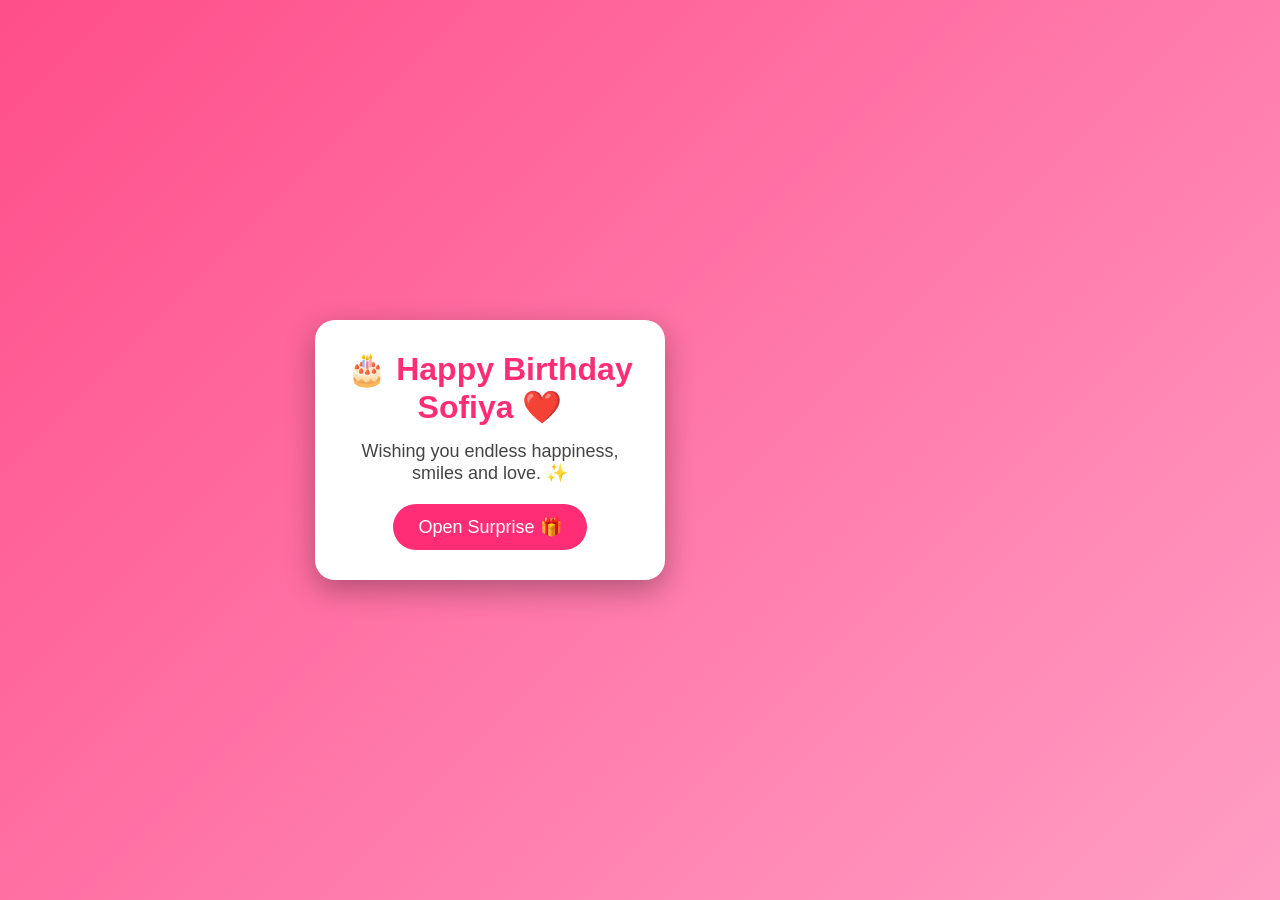
==== index.html @ 3e80b99e "Update index.html" ====
<!DOCTYPE html>
<html lang="en">
<head>
<meta charset="UTF-8">
<meta name="viewport" content="width=device-width, initial-scale=1.0">
<title>Happy Birthday Sofiya ❤️</title>
<link rel="stylesheet" href="style.css">

<style>
*{
margin:0;
padding:0;
box-sizing:border-box;
font-family:Arial,sans-serif;
}

body{
background:linear-gradient(135deg,#ff4e8a,#ff9ec4);
display:flex;
justify-content:center;
align-items:center;
height:100vh;
overflow:hidden;
}

.card{
background:white;
padding:30px;
border-radius:20px;
text-align:center;
box-shadow:0 10px 30px rgba(0,0,0,.3);
animation:pop 1s ease;
max-width:350px;
}

h1{
color:#ff2d75;
font-size:32px;
margin-bottom:15px;
}

p{
font-size:18px;
color:#444;
margin-bottom:20px;
}

button{
padding:12px 25px;
font-size:18px;
border:none;
border-radius:30px;
background:#ff2d75;
color:white;
cursor:pointer;
}

button:hover{
background:#ff0055;
}

#msg{
display:none;
margin-top:20px;
font-size:20px;
color:#e91e63;
font-weight:bold;
animation:fade 1s;
}

@keyframes pop{
from{
transform:scale(.5);
opacity:0;
}
to{
transform:scale(1);
opacity:1;
}
}

@keyframes fade{
from{
opacity:0;
}
to{
opacity:1;
}
}
</style>
</head>

<body>

<div class="card">
<h1>🎂 Happy Birthday Sofiya ❤️</h1>

<p>Wishing you endless happiness, smiles and love. ✨</p>

<button onclick="showMessage()">Open Surprise 🎁</button>
<div class="gallery">
  <h2>📸 Our Memories ❤️</h2>

  <img src="images/IMG-20251009-WA0004.jpg">
  <img src="images/IMG-20251013-WA0054.jpg">
  <img src="images/IMG-20251017-WA0032.jpg">
  <img src="images/IMG_20250712_102538.jpg">
  <img src="images/IMG_20250712_102603.jpg">
  <img src="images/SAVE_20251104_203151.jpg">
  <img src="images/SAVE_20251104_203432_1762999286112.jpg">
  <img src="images/SAVE_20251104_203517.jpg">
  <img src="images/Screenshot_2026-07-16-11-45-37-908.jpg">
  <img src="images/Snapchat-551487055.jpg">
</div>
<div id="msg">

<h2>💌 A Letter From My Heart 💌</h2>

<p>

Dear <b>Sofiya Sri</b>, ❤️

<br><br>

🎂 Happy Birthday to the most beautiful girl in my life.

<br><br>

Indha naal unakku romba special...
Aana enakku, indha naal adhavida special.
Yenna na, innaiku naan en manasula irukkura unmaiyana feelings-ah un kitta solla poren.

<br><br>

Nee en life-la vandha naal lendhu,
en sirippukku reason nee,
en santhoshathukku reason nee,
en future pathi yosikka vechadhum nee dhaan.

<br><br>

Unna paakum bodhellam,
en heart konjam adhigama beat aagudhu.
Un kooda pesura ovvoru nimishamum
enakku oru beautiful memory.

<br><br>

❤️ Sofiya...

I don't know what tomorrow brings...
But I know one thing...

<b>I Truly Love You. ❤️</b>

<br><br>

Un birthday-la naan ketkura ore oru gift...

💍 <b>Will You Be Mine Forever?</b>

<br><br>

Un kooda sirikka...
Un kooda nadakka...
Un kooda life fulla irukka...

Enakku oru chance kudupiya?

<br><br>

No matter what happens...
I promise to respect you,
care for you,
support you,
and stand by your side.

<br><br>

❤️ Happy Birthday My Queen ❤️

<br><br>

Forever Yours,

<br>

<b>Mugesh ❤️</b>

</p>

</div>
</div>
<div id="proposal" style="text-align:center; margin-top:25px; display:none;">

<h2>💍 Will You Be Mine Forever? ❤️</h2>

<button onclick="yesAnswer()">💖 Yes</button>

<button id="noBtn" onmouseover="moveButton()">💔 No</button>

</div>
<div id="hearts"></div>

<audio id="bgMusic">
  <source src="music/love.mp3" type="audio/mpeg">
</audio>

<canvas id="fireworks"></canvas>
  
<script src="script.js"></script>
</body>
</html>
---- style.css ----
*{
    margin:0;
    padding:0;
    box-sizing:border-box;
    font-family:Arial,sans-serif;
}

body{
    background:linear-gradient(135deg,#fff4e8,#ff9ec4);
    display:flex;
    justify-content:center;
    align-items:flex-start;
    min-height:100vh;
    overflow-y:auto;
    padding:20px;
}

.card{
    background:white;
    padding:30px;
    border-radius:20px;
    text-align:center;
    box-shadow:0 10px 30px rgba(0,0,0,.3);
    max-width:350px;
    animation:pop 1s ease;
    width:100%;
    max-width:400px;
}

h1{
    color:#ff2d75;
    font-size:32px;
    margin-bottom:15px;
}

p{
    font-size:18px;
    color:#444;
    margin-bottom:20px;
}

button{
    padding:12px 25px;
    border:none;
    border-radius:30px;
    background:#ff4081;
    color:white;
    font-size:18px;
    cursor:pointer;
    transition:.3s;
}

button:hover{
    background:#e91e63;
    transform:scale(1.05);
}

#msg{
    display:none;
    margin-top:20px;
    max-height:350px;
    overflow-y:auto;
    line-height:1.8;
}

@keyframes pop{
    from{
        transform:scale(.5);
        opacity:0;
    }
    to{
        transform:scale(1);
        opacity:1;
    }
}

@keyframes fade{
    from{
        opacity:0;
    }
    to{
        opacity:1;
    }
}
#hearts{
    position:fixed;
    top:0;
    left:0;
    width:100%;
    height:100%;
    pointer-events:none;
    overflow:hidden;
}
.heart{
    position:absolute;
    color:#ff4081;
    font-size:20px;
    animation:fall 5s linear forwards;
}

@keyframes fall{
    0%{
        transform:translateY(-10vh);
        opacity:1;
    }
    100%{
        transform:translateY(110vh);
        opacity:0;
    }
}
.gallery{
    display:none;
    grid-template-columns:repeat(2,1fr);
    gap:10px;
    margin-top:20px;
}

.gallery img{
    width:100%;
    height:180px;
    object-fit:cover;
    border-radius:12px;
    box-shadow:0 5px 15px 
rgba(0,0,0,.3);
}
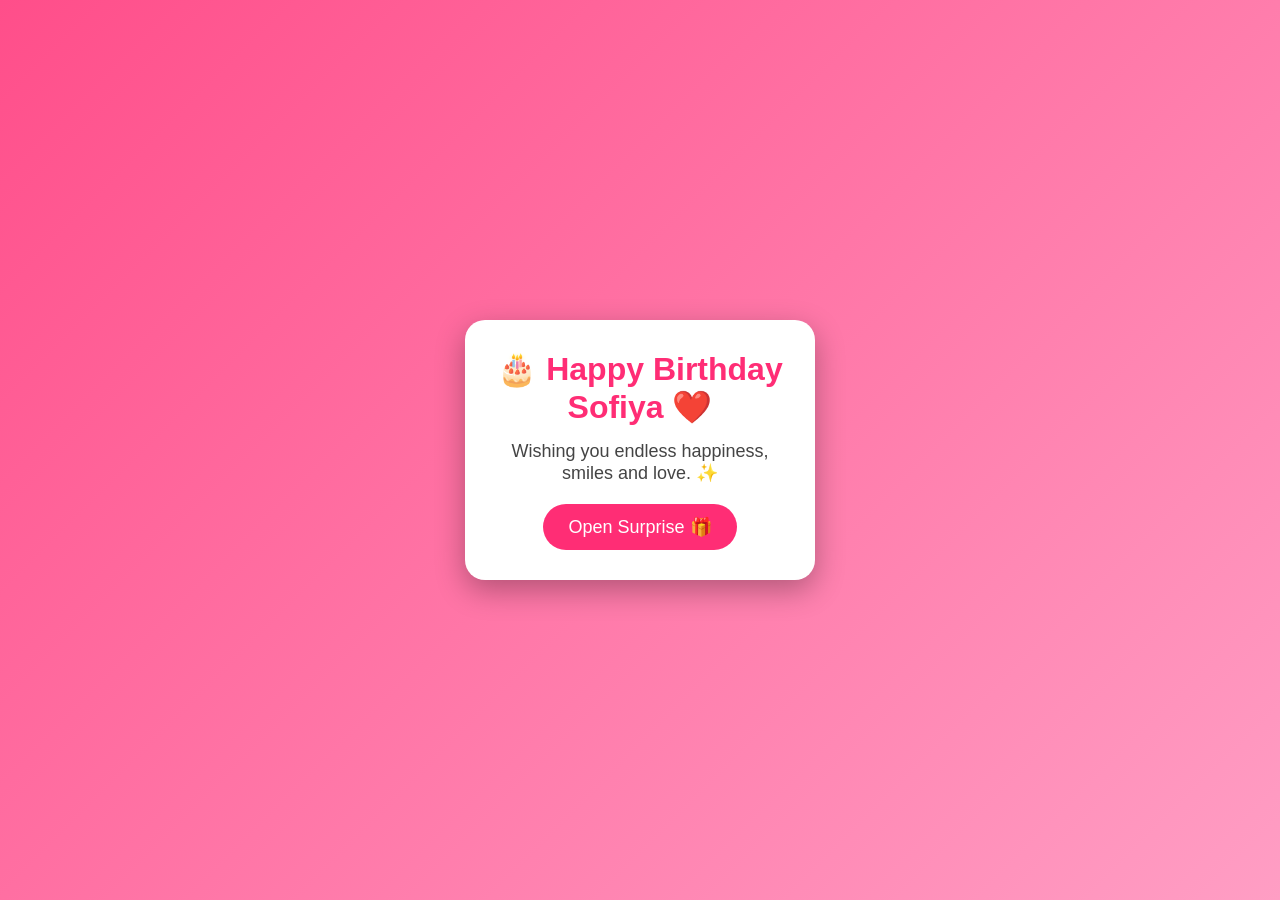
==== commit 0da0d03b: "Update index.html" ====
--- a/index.html
+++ b/index.html
@@ -97,7 +97,9 @@
 
 <p>Wishing you endless happiness, smiles and love. ✨</p>
 
-<button onclick="showMessage()">Open Surprise 🎁</button>
+<button onclick="location.href='gallery.html'">
+Open Surprise 🎁
+</button>
 <div class="gallery">
   <h2>📸 Our Memories ❤️</h2>
 
--- a/style.css
+++ b/style.css
@@ -123,3 +123,12 @@
     box-shadow:0 5px 15px 
 rgba(0,0,0,.3);
 }
+#fireworks{
+    position:fixed;
+    top:0;
+    left:0;
+    width:100%;
+    height:100%;
+    pointer-events:none;
+    z-index:999;
+}
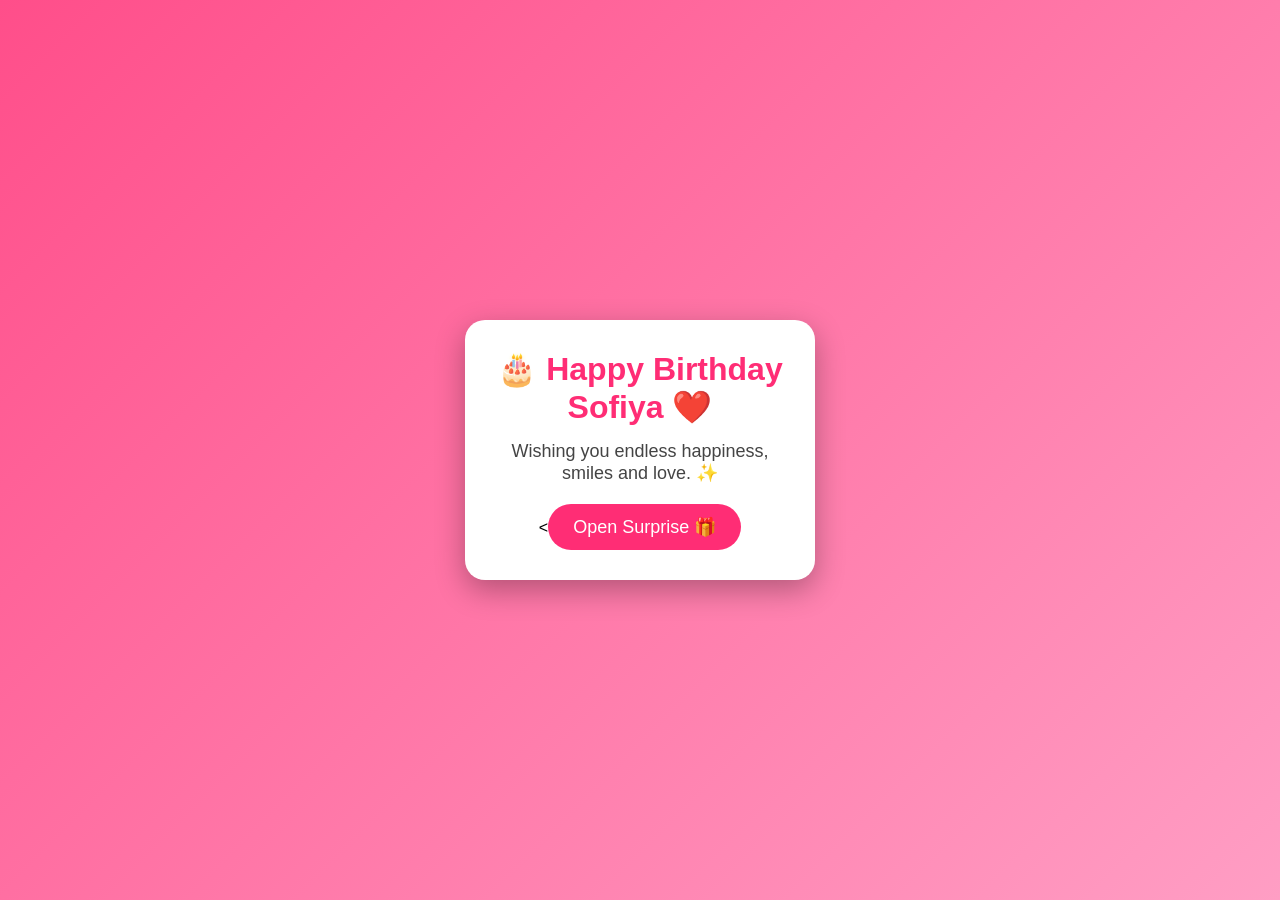
==== commit 21eee03b: "Update index.html" ====
--- a/index.html
+++ b/index.html
@@ -97,9 +97,7 @@
 
 <p>Wishing you endless happiness, smiles and love. ✨</p>
 
-<button onclick="location.href='gallery.html'">
-Open Surprise 🎁
-</button>
+<<button onclick="showMessage()">Open Surprise 🎁</button>
 <div class="gallery">
   <h2>📸 Our Memories ❤️</h2>
 
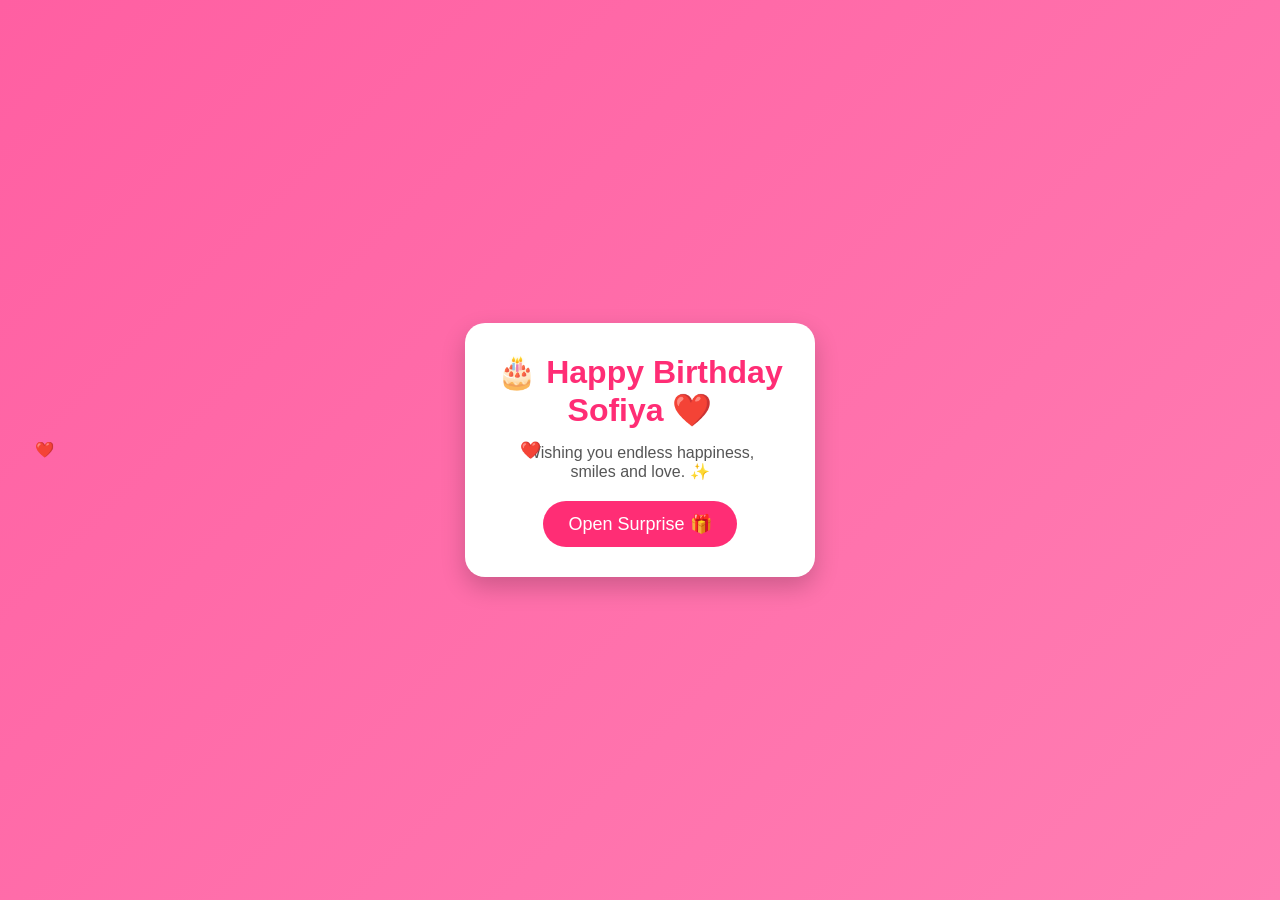
==== commit b4150167: "Update index.html" ====
--- a/index.html
+++ b/index.html
@@ -4,7 +4,6 @@
 <meta charset="UTF-8">
 <meta name="viewport" content="width=device-width, initial-scale=1.0">
 <title>Happy Birthday Sofiya ❤️</title>
-<link rel="stylesheet" href="style.css">
 
 <style>
 *{
@@ -15,7 +14,7 @@
 }
 
 body{
-background:linear-gradient(135deg,#ff4e8a,#ff9ec4);
+background:linear-gradient(135deg,#ff5fa2,#ff7eb3);
 display:flex;
 justify-content:center;
 align-items:center;
@@ -28,186 +27,87 @@
 padding:30px;
 border-radius:20px;
 text-align:center;
-box-shadow:0 10px 30px rgba(0,0,0,.3);
-animation:pop 1s ease;
 max-width:350px;
+box-shadow:0 10px 25px rgba(0,0,0,.2);
 }
 
 h1{
 color:#ff2d75;
-font-size:32px;
 margin-bottom:15px;
 }
 
 p{
-font-size:18px;
-color:#444;
+color:#555;
 margin-bottom:20px;
 }
 
 button{
+background:#ff2d75;
+color:white;
+border:none;
 padding:12px 25px;
 font-size:18px;
-border:none;
 border-radius:30px;
-background:#ff2d75;
-color:white;
 cursor:pointer;
 }
 
 button:hover{
-background:#ff0055;
+background:#ff0a61;
 }
 
-#msg{
-display:none;
-margin-top:20px;
+.heart{
+position:absolute;
+color:red;
 font-size:20px;
-color:#e91e63;
-font-weight:bold;
-animation:fade 1s;
+animation:fall 6s linear infinite;
 }
 
-@keyframes pop{
-from{
-transform:scale(.5);
-opacity:0;
-}
-to{
-transform:scale(1);
+@keyframes fall{
+0%{
+transform:translateY(-100px);
 opacity:1;
 }
-}
-
-@keyframes fade{
-from{
+100%{
+transform:translateY(110vh);
 opacity:0;
-}
-to{
-opacity:1;
 }
 }
 </style>
+
 </head>
 
 <body>
 
 <div class="card">
+
 <h1>🎂 Happy Birthday Sofiya ❤️</h1>
 
-<p>Wishing you endless happiness, smiles and love. ✨</p>
-
-<<button onclick="showMessage()">Open Surprise 🎁</button>
-<div class="gallery">
-  <h2>📸 Our Memories ❤️</h2>
-
-  <img src="images/IMG-20251009-WA0004.jpg">
-  <img src="images/IMG-20251013-WA0054.jpg">
-  <img src="images/IMG-20251017-WA0032.jpg">
-  <img src="images/IMG_20250712_102538.jpg">
-  <img src="images/IMG_20250712_102603.jpg">
-  <img src="images/SAVE_20251104_203151.jpg">
-  <img src="images/SAVE_20251104_203432_1762999286112.jpg">
-  <img src="images/SAVE_20251104_203517.jpg">
-  <img src="images/Screenshot_2026-07-16-11-45-37-908.jpg">
-  <img src="images/Snapchat-551487055.jpg">
-</div>
-<div id="msg">
-
-<h2>💌 A Letter From My Heart 💌</h2>
-
 <p>
-
-Dear <b>Sofiya Sri</b>, ❤️
-
-<br><br>
-
-🎂 Happy Birthday to the most beautiful girl in my life.
-
-<br><br>
-
-Indha naal unakku romba special...
-Aana enakku, indha naal adhavida special.
-Yenna na, innaiku naan en manasula irukkura unmaiyana feelings-ah un kitta solla poren.
-
-<br><br>
-
-Nee en life-la vandha naal lendhu,
-en sirippukku reason nee,
-en santhoshathukku reason nee,
-en future pathi yosikka vechadhum nee dhaan.
-
-<br><br>
-
-Unna paakum bodhellam,
-en heart konjam adhigama beat aagudhu.
-Un kooda pesura ovvoru nimishamum
-enakku oru beautiful memory.
-
-<br><br>
-
-❤️ Sofiya...
-
-I don't know what tomorrow brings...
-But I know one thing...
-
-<b>I Truly Love You. ❤️</b>
-
-<br><br>
-
-Un birthday-la naan ketkura ore oru gift...
-
-💍 <b>Will You Be Mine Forever?</b>
-
-<br><br>
-
-Un kooda sirikka...
-Un kooda nadakka...
-Un kooda life fulla irukka...
-
-Enakku oru chance kudupiya?
-
-<br><br>
-
-No matter what happens...
-I promise to respect you,
-care for you,
-support you,
-and stand by your side.
-
-<br><br>
-
-❤️ Happy Birthday My Queen ❤️
-
-<br><br>
-
-Forever Yours,
-
-<br>
-
-<b>Mugesh ❤️</b>
-
+Wishing you endless happiness,<br>
+smiles and love. ✨
 </p>
 
-</div>
-</div>
-<div id="proposal" style="text-align:center; margin-top:25px; display:none;">
-
-<h2>💍 Will You Be Mine Forever? ❤️</h2>
-
-<button onclick="yesAnswer()">💖 Yes</button>
-
-<button id="noBtn" onmouseover="moveButton()">💔 No</button>
+<button onclick="location.href='gallery.html'">
+Open Surprise 🎁
+</button>
 
 </div>
-<div id="hearts"></div>
 
-<audio id="bgMusic">
-  <source src="music/love.mp3" type="audio/mpeg">
-</audio>
+<script>
+setInterval(()=>{
+const heart=document.createElement("div");
+heart.className="heart";
+heart.innerHTML="❤️";
+heart.style.left=Math.random()*100+"vw";
+heart.style.fontSize=(15+Math.random()*20)+"px";
+document.body.appendChild(heart);
 
-<canvas id="fireworks"></canvas>
-  
-<script src="script.js"></script>
+setTimeout(()=>{
+heart.remove();
+},6000);
+
+},400);
+</script>
+
 </body>
 </html>
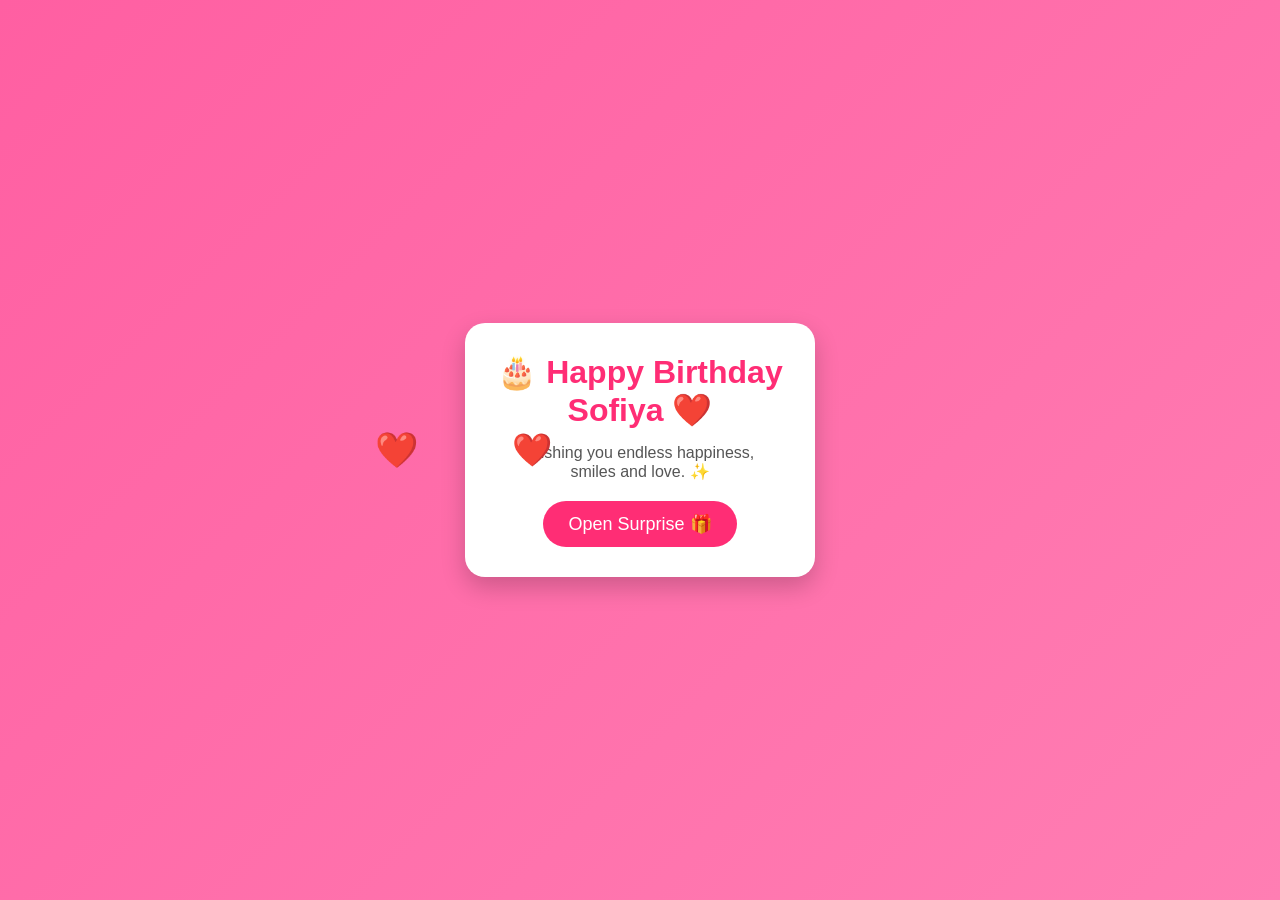
==== commit 0cc14320: "Update index.html" ====
--- a/index.html
+++ b/index.html
@@ -108,6 +108,15 @@
 
 },400);
 </script>
+<audio id="bgMusic" autoplay loop>
+    <source src="music/love.mp3" type="audio/mpeg">
+</audio>
+
+<script>
+document.addEventListener("click", function () {
+    document.getElementById("bgMusic").play();
+}, { once: true });
+</script>
 
 </body>
 </html>
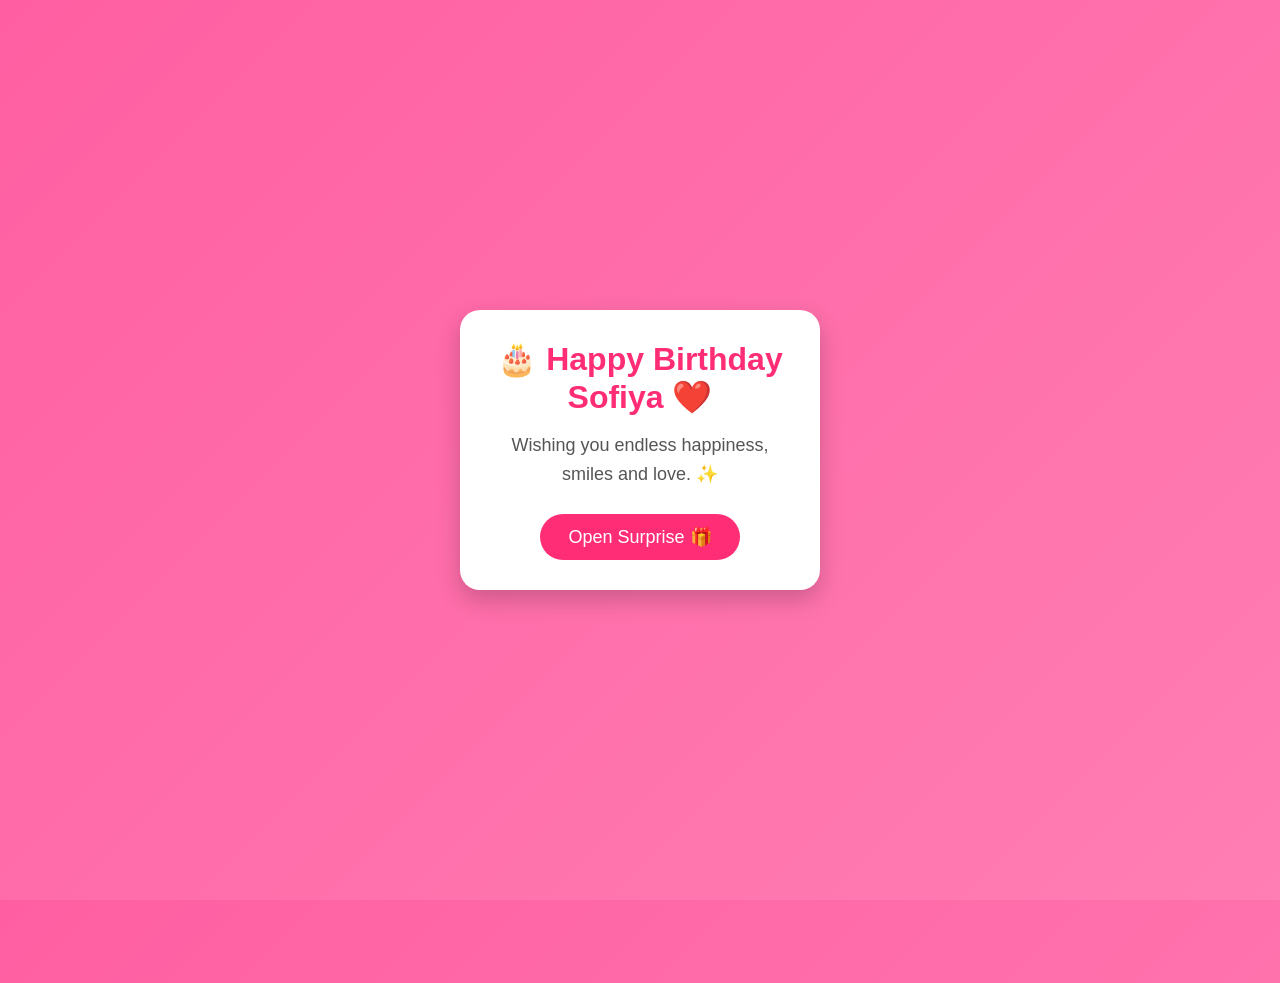
==== commit d03d8a67: "Update index.html" ====
--- a/index.html
+++ b/index.html
@@ -23,32 +23,38 @@
 }
 
 .card{
-background:white;
+background:#fff;
 padding:30px;
 border-radius:20px;
 text-align:center;
-max-width:350px;
+max-width:360px;
+width:90%;
 box-shadow:0 10px 25px rgba(0,0,0,.2);
+animation:pop .8s;
 }
 
 h1{
 color:#ff2d75;
 margin-bottom:15px;
+font-size:32px;
 }
 
 p{
 color:#555;
-margin-bottom:20px;
+font-size:18px;
+margin-bottom:25px;
+line-height:1.6;
 }
 
 button{
+padding:12px 28px;
+font-size:18px;
+border:none;
+border-radius:30px;
 background:#ff2d75;
-color:white;
-border:none;
-padding:12px 25px;
-font-size:18px;
-border-radius:30px;
+color:#fff;
 cursor:pointer;
+transition:.3s;
 }
 
 button:hover{
@@ -57,14 +63,15 @@
 
 .heart{
 position:absolute;
+top:-50px;
 color:red;
-font-size:20px;
-animation:fall 6s linear infinite;
+animation:fall linear forwards;
+pointer-events:none;
 }
 
 @keyframes fall{
 0%{
-transform:translateY(-100px);
+transform:translateY(-50px);
 opacity:1;
 }
 100%{
@@ -72,50 +79,81 @@
 opacity:0;
 }
 }
+
+@keyframes pop{
+from{
+transform:scale(.7);
+opacity:0;
+}
+to{
+transform:scale(1);
+opacity:1;
+}
+}
 </style>
 
 </head>
-
 <body>
 
 <div class="card">
 
-<h1>🎂 Happy Birthday Sofiya ❤️</h1>
+<h1>🎂 Happy Birthday<br>Sofiya ❤️</h1>
 
 <p>
 Wishing you endless happiness,<br>
 smiles and love. ✨
 </p>
 
-<button onclick="location.href='gallery.html'">
+<button onclick="openSurprise()">
 Open Surprise 🎁
 </button>
 
 </div>
 
+<audio id="bgMusic" loop>
+<source src="music/love.mp3" type="audio/mpeg">
+</audio>
+
 <script>
+
+const music=document.getElementById("bgMusic");
+
+function startMusic(){
+music.play().catch(()=>{});
+}
+
+document.addEventListener("click",startMusic,{once:true});
+document.addEventListener("touchstart",startMusic,{once:true});
+
+function openSurprise(){
+music.play().catch(()=>{});
+setTimeout(()=>{
+window.location.href="gallery.html";
+},500);
+}
+
 setInterval(()=>{
+
 const heart=document.createElement("div");
+
 heart.className="heart";
+
 heart.innerHTML="❤️";
+
 heart.style.left=Math.random()*100+"vw";
-heart.style.fontSize=(15+Math.random()*20)+"px";
+
+heart.style.fontSize=(18+Math.random()*20)+"px";
+
+heart.style.animationDuration=(4+Math.random()*3)+"s";
+
 document.body.appendChild(heart);
 
 setTimeout(()=>{
 heart.remove();
-},6000);
+},7000);
 
-},400);
-</script>
-<audio id="bgMusic" autoplay loop>
-    <source src="music/love.mp3" type="audio/mpeg">
-</audio>
+},300);
 
-<script>
-document.addEventListener("click", function () {
-    document.getElementById("bgMusic").play();
-}, { once: true });
 </script>
 
 </body>
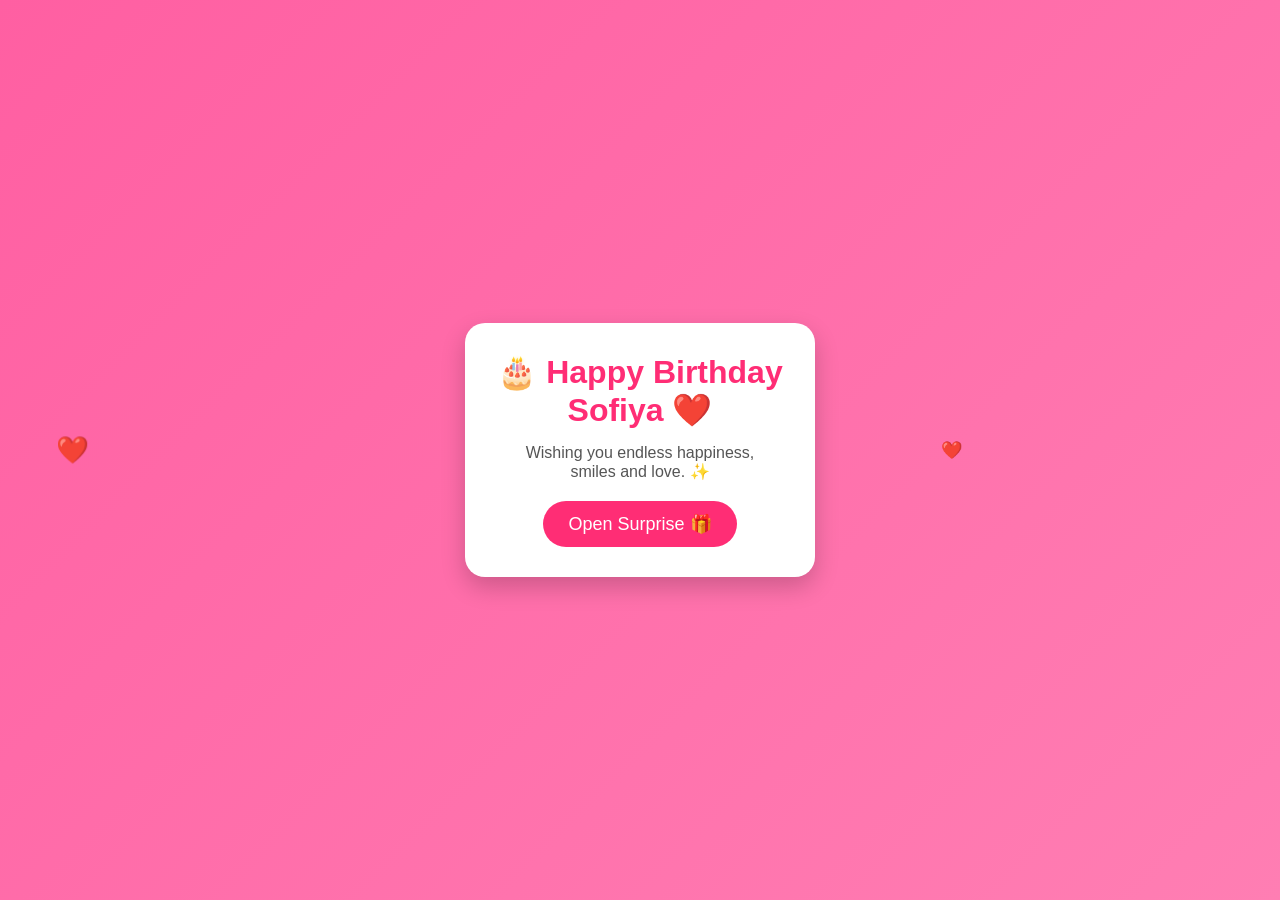
==== commit d1b11a18: "Refactor index.html for styling and interaction changes Updated styles and modified button functiona" ====
--- a/index.html
+++ b/index.html
@@ -23,38 +23,32 @@
 }
 
 .card{
-background:#fff;
+background:white;
 padding:30px;
 border-radius:20px;
 text-align:center;
-max-width:360px;
-width:90%;
+max-width:350px;
 box-shadow:0 10px 25px rgba(0,0,0,.2);
-animation:pop .8s;
 }
 
 h1{
 color:#ff2d75;
 margin-bottom:15px;
-font-size:32px;
 }
 
 p{
 color:#555;
-font-size:18px;
-margin-bottom:25px;
-line-height:1.6;
+margin-bottom:20px;
 }
 
 button{
-padding:12px 28px;
+background:#ff2d75;
+color:white;
+border:none;
+padding:12px 25px;
 font-size:18px;
-border:none;
 border-radius:30px;
-background:#ff2d75;
-color:#fff;
 cursor:pointer;
-transition:.3s;
 }
 
 button:hover{
@@ -63,15 +57,14 @@
 
 .heart{
 position:absolute;
-top:-50px;
 color:red;
-animation:fall linear forwards;
-pointer-events:none;
+font-size:20px;
+animation:fall 6s linear infinite;
 }
 
 @keyframes fall{
 0%{
-transform:translateY(-50px);
+transform:translateY(-100px);
 opacity:1;
 }
 100%{
@@ -79,81 +72,41 @@
 opacity:0;
 }
 }
-
-@keyframes pop{
-from{
-transform:scale(.7);
-opacity:0;
-}
-to{
-transform:scale(1);
-opacity:1;
-}
-}
 </style>
 
 </head>
+
 <body>
 
 <div class="card">
 
-<h1>🎂 Happy Birthday<br>Sofiya ❤️</h1>
+<h1>🎂 Happy Birthday Sofiya ❤️</h1>
 
 <p>
 Wishing you endless happiness,<br>
 smiles and love. ✨
 </p>
 
-<button onclick="openSurprise()">
+<button onclick="location.href='gallery.html'">
 Open Surprise 🎁
 </button>
 
 </div>
 
-<audio id="bgMusic" loop>
-<source src="music/love.mp3" type="audio/mpeg">
-</audio>
-
 <script>
-
-const music=document.getElementById("bgMusic");
-
-function startMusic(){
-music.play().catch(()=>{});
-}
-
-document.addEventListener("click",startMusic,{once:true});
-document.addEventListener("touchstart",startMusic,{once:true});
-
-function openSurprise(){
-music.play().catch(()=>{});
-setTimeout(()=>{
-window.location.href="gallery.html";
-},500);
-}
-
 setInterval(()=>{
-
 const heart=document.createElement("div");
-
 heart.className="heart";
-
 heart.innerHTML="❤️";
-
 heart.style.left=Math.random()*100+"vw";
-
-heart.style.fontSize=(18+Math.random()*20)+"px";
-
-heart.style.animationDuration=(4+Math.random()*3)+"s";
-
+heart.style.fontSize=(15+Math.random()*20)+"px";
 document.body.appendChild(heart);
 
 setTimeout(()=>{
 heart.remove();
-},7000);
+},6000);
 
-},300);
-
+},400);
 </script>
 
 </body>
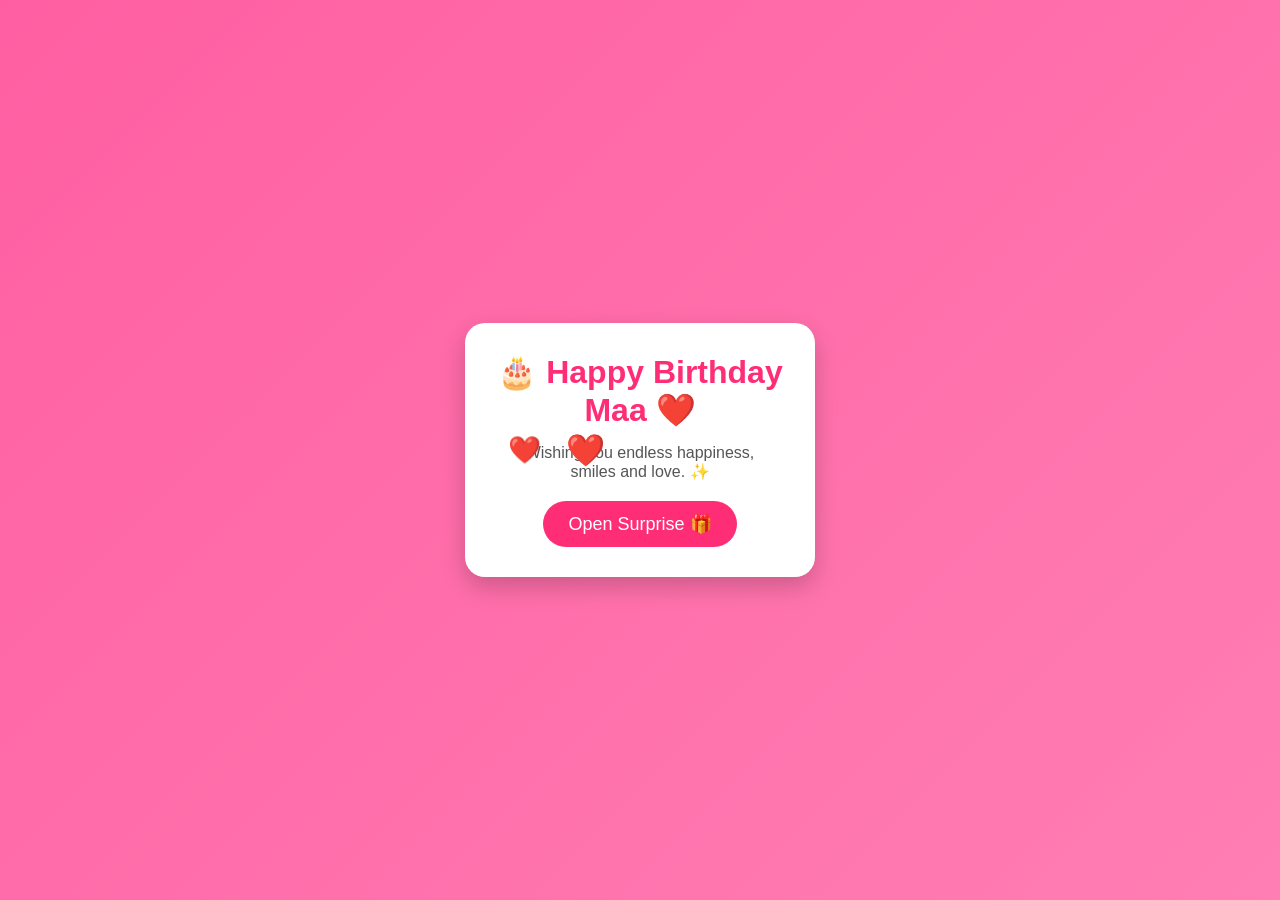
==== commit 70dbf9c3: "Update index.html" ====
--- a/index.html
+++ b/index.html
@@ -3,7 +3,7 @@
 <head>
 <meta charset="UTF-8">
 <meta name="viewport" content="width=device-width, initial-scale=1.0">
-<title>Happy Birthday Sofiya ❤️</title>
+<title>Happy Birthday Maa ❤️</title>
 
 <style>
 *{
@@ -80,7 +80,7 @@
 
 <div class="card">
 
-<h1>🎂 Happy Birthday Sofiya ❤️</h1>
+<h1>🎂 Happy Birthday Maa ❤️</h1>
 
 <p>
 Wishing you endless happiness,<br>
